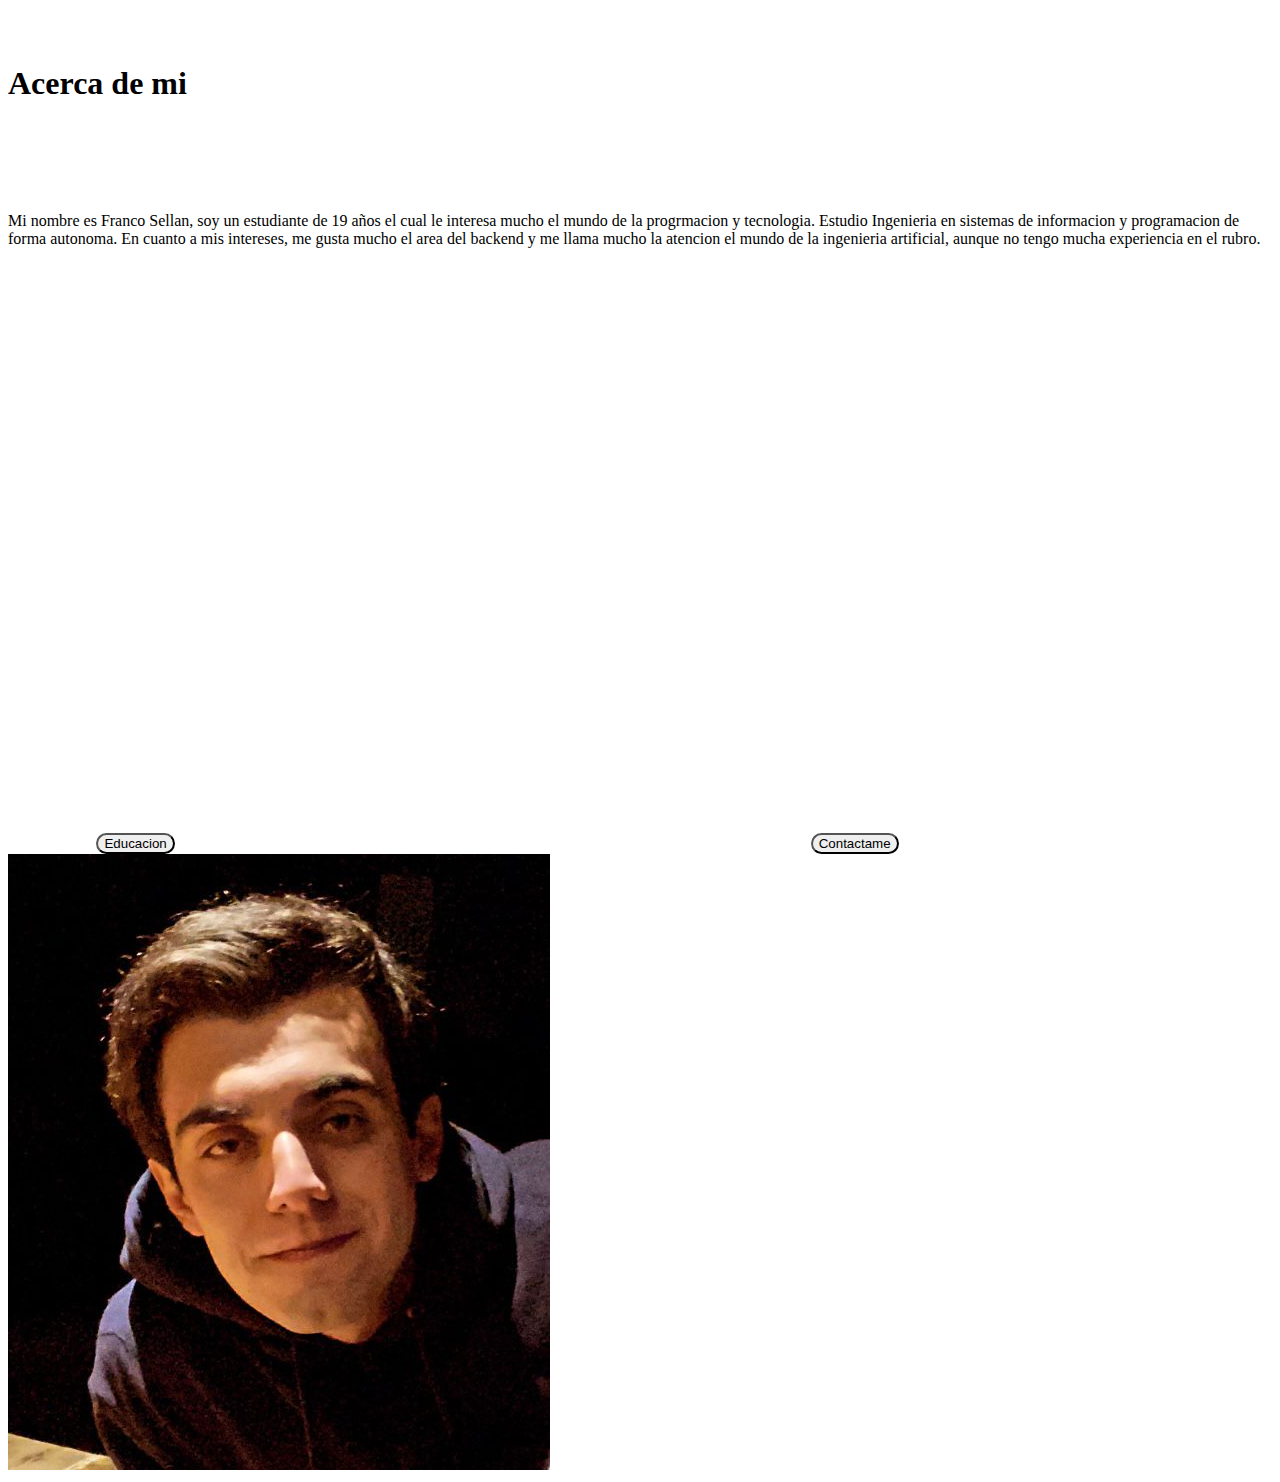
==== index.html @ f8c45ec7 "modificacion" ====
<!doctype html>
<html lang="en">
  <head>
    <!-- Required meta tags -->

    <meta charset="utf-8">
    <meta name="viewport" content="width=device-width,initial-scale=1">

    <!-- Bootstrap CSS -->

    <link rel="stylesheet" href="style.css" type="text/css" media="all"/>
    <link href="https://cdn.jsdelivr.net/npm/bootstrap@5.0.2/dist/css/bootstrap.min.css" rel="stylesheet" integrity="sha384-EVSTQN3/azprG1Anm3QDgpJLIm9Nao0Yz1ztcQTwFspd3yD65VohhpuuCOmLASjC" crossorigin="anonymous">
    <title>Portfolio</title>

  </head>

  <body class="bg-dark">
    <main class="container d-flex align-items-center justify-content-center vh-100">
      <div class="row">
       <!-- Columna Izquierda -->
       <div class="col-12 col-lg-6">
           <articule class="card bg-secondary h-100 text-white fondo-card shadow-sm border border-secondary border-3 rounded">
               <div class="card-body">
                   <div class="d-flex">
                       <div>
                          <br>
                          <br>
                          <h1 class="m-1 h1 text-center">Acerca de mi</h1>
                          <br>
                          <br>
                          <br>
                          <br>
                          <p class="text-center">Mi nombre es Franco Sellan, soy un estudiante de 19 años el cual le interesa mucho el mundo de la progrmacion y tecnologia. Estudio Ingenieria en sistemas de informacion y programacion de forma autonoma. En cuanto a mis intereses, me gusta mucho el area del backend y me llama mucho la atencion el mundo de la ingenieria artificial, aunque no tengo mucha experiencia en el rubro.</p>
                          <button type="button" class="boton btn btn-secondary">Educacion</button>
                          <button type="button" class="boton2 btn btn-secondary">Contactame</button>
                       </div>
                   </div>
               </div>
           </articule>  
       </div>
       <!-- Columna derecha -->
       <div class="col-12 col-lg-6">
           <articule class="card h-100 bg-dark text-white fondo-card shadow-sm border border-dark border-3 rounded">
               <img class="border border-secondary border-3 rounded" src="./fotomia2.jpeg" alt="">
           </articule>
       </div>
      </div>
   </main>

    <!-- Bootstrap JS -->

    <script src="dist/bootstrap/js/bootstrap.bundle.min.js"></script>

  </body>

</html>
---- style.css ----
.boton {
    margin-top: 45%;
    margin-left: 7%;
    border-radius: 80px;
}

.boton2 {
    margin-top: 45%;
    margin-left: 50%;
    border-radius: 80px;
}
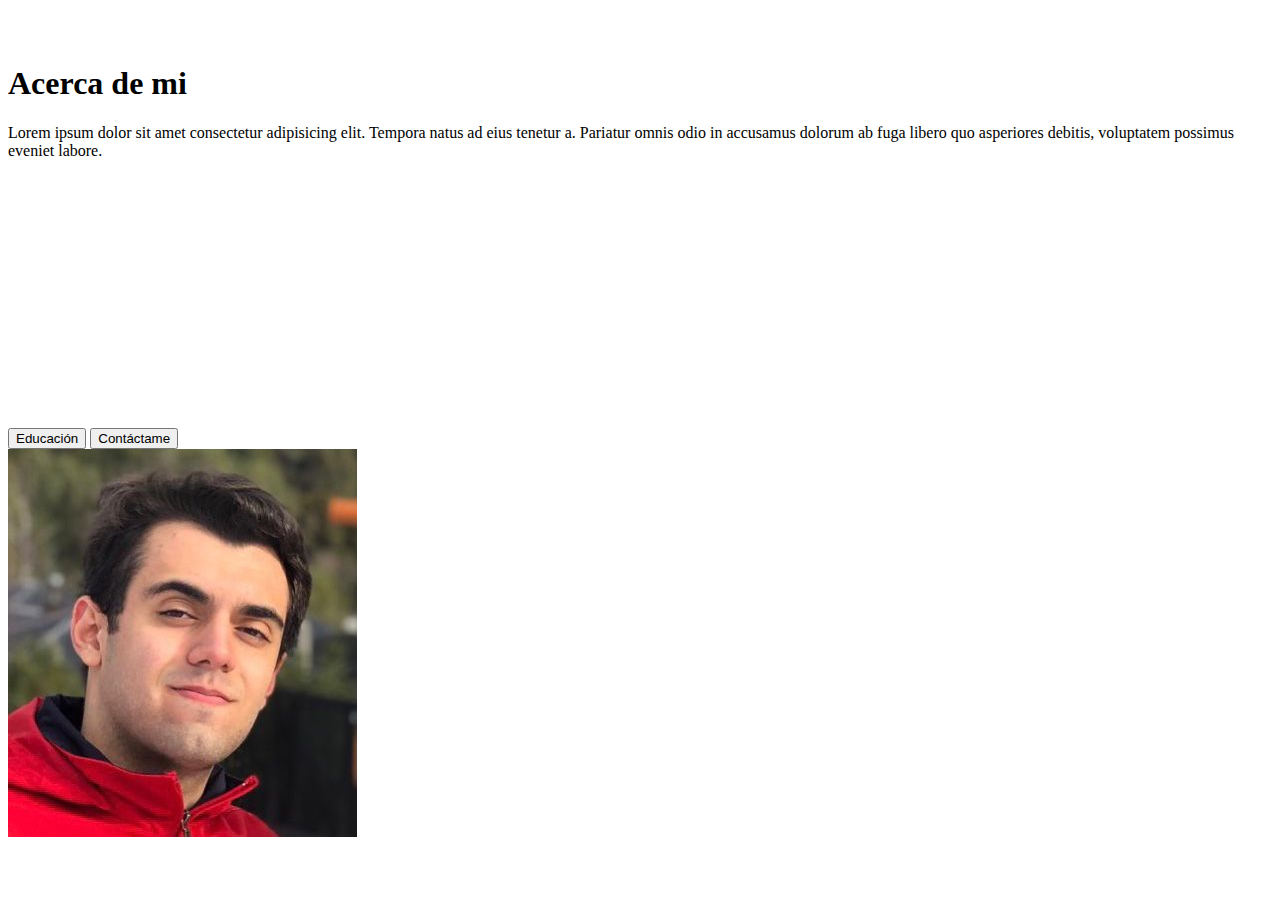
==== commit 7f1c27cf: "modificacion" ====
--- a/index.html
+++ b/index.html
@@ -14,25 +14,37 @@
 
   </head>
 
-  <body class="bg-dark">
+  <body class="bg-light">
     <main class="container d-flex align-items-center justify-content-center vh-100">
       <div class="row">
        <!-- Columna Izquierda -->
        <div class="col-12 col-lg-6">
-           <articule class="card bg-secondary h-100 text-white fondo-card shadow-sm border border-secondary border-3 rounded">
+           <articule class="card bg-secondary h-100 text-white fondo-card border border-secondary border-3 rounded-3 ">
                <div class="card-body">
                    <div class="d-flex">
                        <div>
                           <br>
                           <br>
                           <h1 class="m-1 h1 text-center">Acerca de mi</h1>
+                          <p class="text-center mt-5">Lorem ipsum dolor sit amet consectetur adipisicing elit. Tempora natus ad eius tenetur a. Pariatur omnis odio in accusamus dolorum ab fuga libero quo asperiores debitis, voluptatem possimus eveniet labore.</p>
                           <br>
                           <br>
                           <br>
                           <br>
-                          <p class="text-center">Mi nombre es Franco Sellan, soy un estudiante de 19 años el cual le interesa mucho el mundo de la progrmacion y tecnologia. Estudio Ingenieria en sistemas de informacion y programacion de forma autonoma. En cuanto a mis intereses, me gusta mucho el area del backend y me llama mucho la atencion el mundo de la ingenieria artificial, aunque no tengo mucha experiencia en el rubro.</p>
-                          <button type="button" class="boton btn btn-secondary">Educacion</button>
-                          <button type="button" class="boton2 btn btn-secondary">Contactame</button>
+                          <br>
+                          <br>
+                          <br>
+                          <br>
+                          <br>
+                          <br>
+                          <br>
+                          <br>
+                          <br>
+                          <br>
+                          <div class="d-flex flex-row align-items-end justify-content-around mt-5">
+                              <button type="button" class="btn btn-secondary" onclick="location.href='educacion.html'">Educación</button>
+                              <button type="button" class="btn btn-secondary" onclick= "location.href='contactos.html'">Contáctame</button>
+                          </div>
                        </div>
                    </div>
                </div>
@@ -40,8 +52,8 @@
        </div>
        <!-- Columna derecha -->
        <div class="col-12 col-lg-6">
-           <articule class="card h-100 bg-dark text-white fondo-card shadow-sm border border-dark border-3 rounded">
-               <img class="border border-secondary border-3 rounded" src="./fotomia2.jpeg" alt="">
+           <articule class="card h-100 bg-light text-white fondo-card shadow-sm border border-light border-1 rounded">
+               <img class="border border-light border-1 rounded" src="./fotodemicara.jpeg" alt="">
            </articule>
        </div>
       </div>
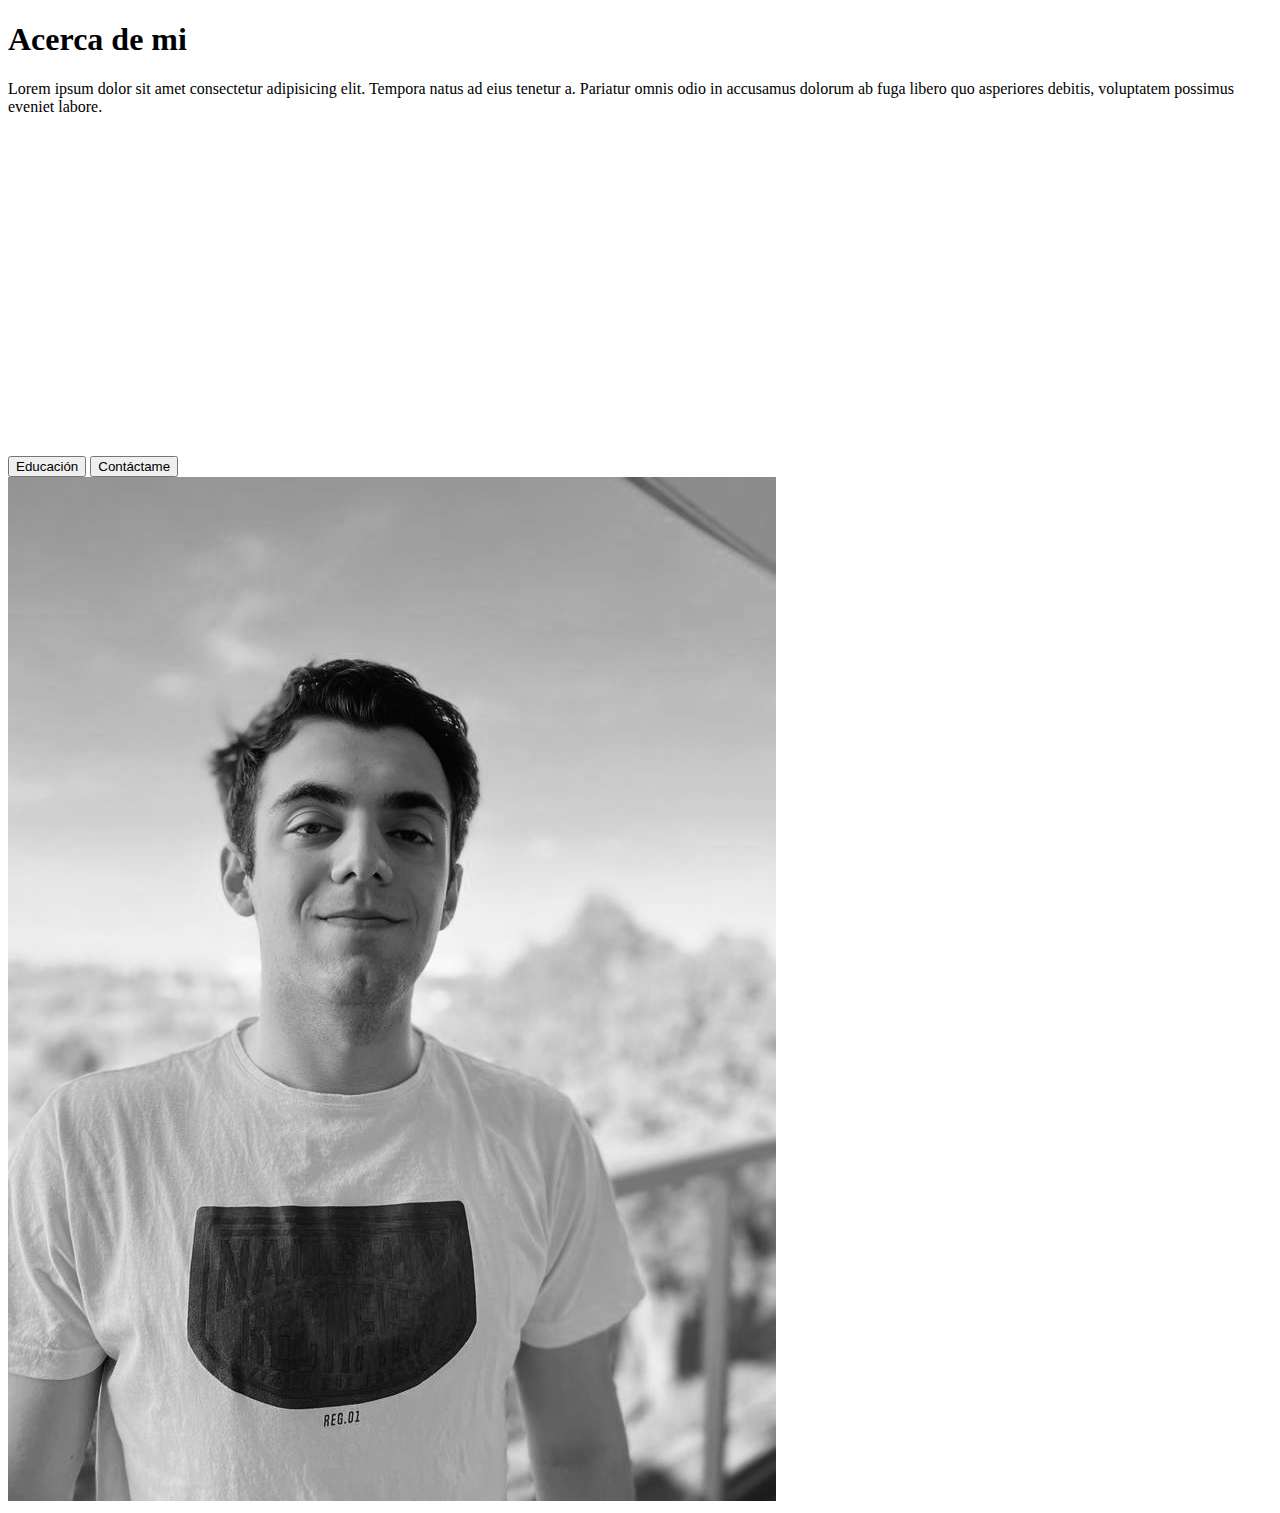
==== commit 7c9b8910: "modificacion" ====
--- a/index.html
+++ b/index.html
@@ -14,7 +14,7 @@
 
   </head>
 
-  <body class="bg-light">
+  <body class="bg-dark">
     <main class="container d-flex align-items-center justify-content-center vh-100">
       <div class="row">
        <!-- Columna Izquierda -->
@@ -23,10 +23,12 @@
                <div class="card-body">
                    <div class="d-flex">
                        <div>
+                          <h1 class="mt-5 h1 text-center">Acerca de mi</h1>
+                          <p class="text-center mt-5">Lorem ipsum dolor sit amet consectetur adipisicing elit. Tempora natus ad eius tenetur a. Pariatur omnis odio in accusamus dolorum ab fuga libero quo asperiores debitis, voluptatem possimus eveniet labore.</p>
                           <br>
                           <br>
-                          <h1 class="m-1 h1 text-center">Acerca de mi</h1>
-                          <p class="text-center mt-5">Lorem ipsum dolor sit amet consectetur adipisicing elit. Tempora natus ad eius tenetur a. Pariatur omnis odio in accusamus dolorum ab fuga libero quo asperiores debitis, voluptatem possimus eveniet labore.</p>
+                          <br>
+                          <br>
                           <br>
                           <br>
                           <br>
@@ -52,8 +54,8 @@
        </div>
        <!-- Columna derecha -->
        <div class="col-12 col-lg-6">
-           <articule class="card h-100 bg-light text-white fondo-card shadow-sm border border-light border-1 rounded">
-               <img class="border border-light border-1 rounded" src="./fotodemicara.jpeg" alt="">
+           <articule class="card h-100 bg-dark text-white fondo-card shadow-sm border border-dark border-1 rounded">
+               <img class="border border-dark border-1 rounded" src="./fotodemicara3.jpg" alt="">
            </articule>
        </div>
       </div>
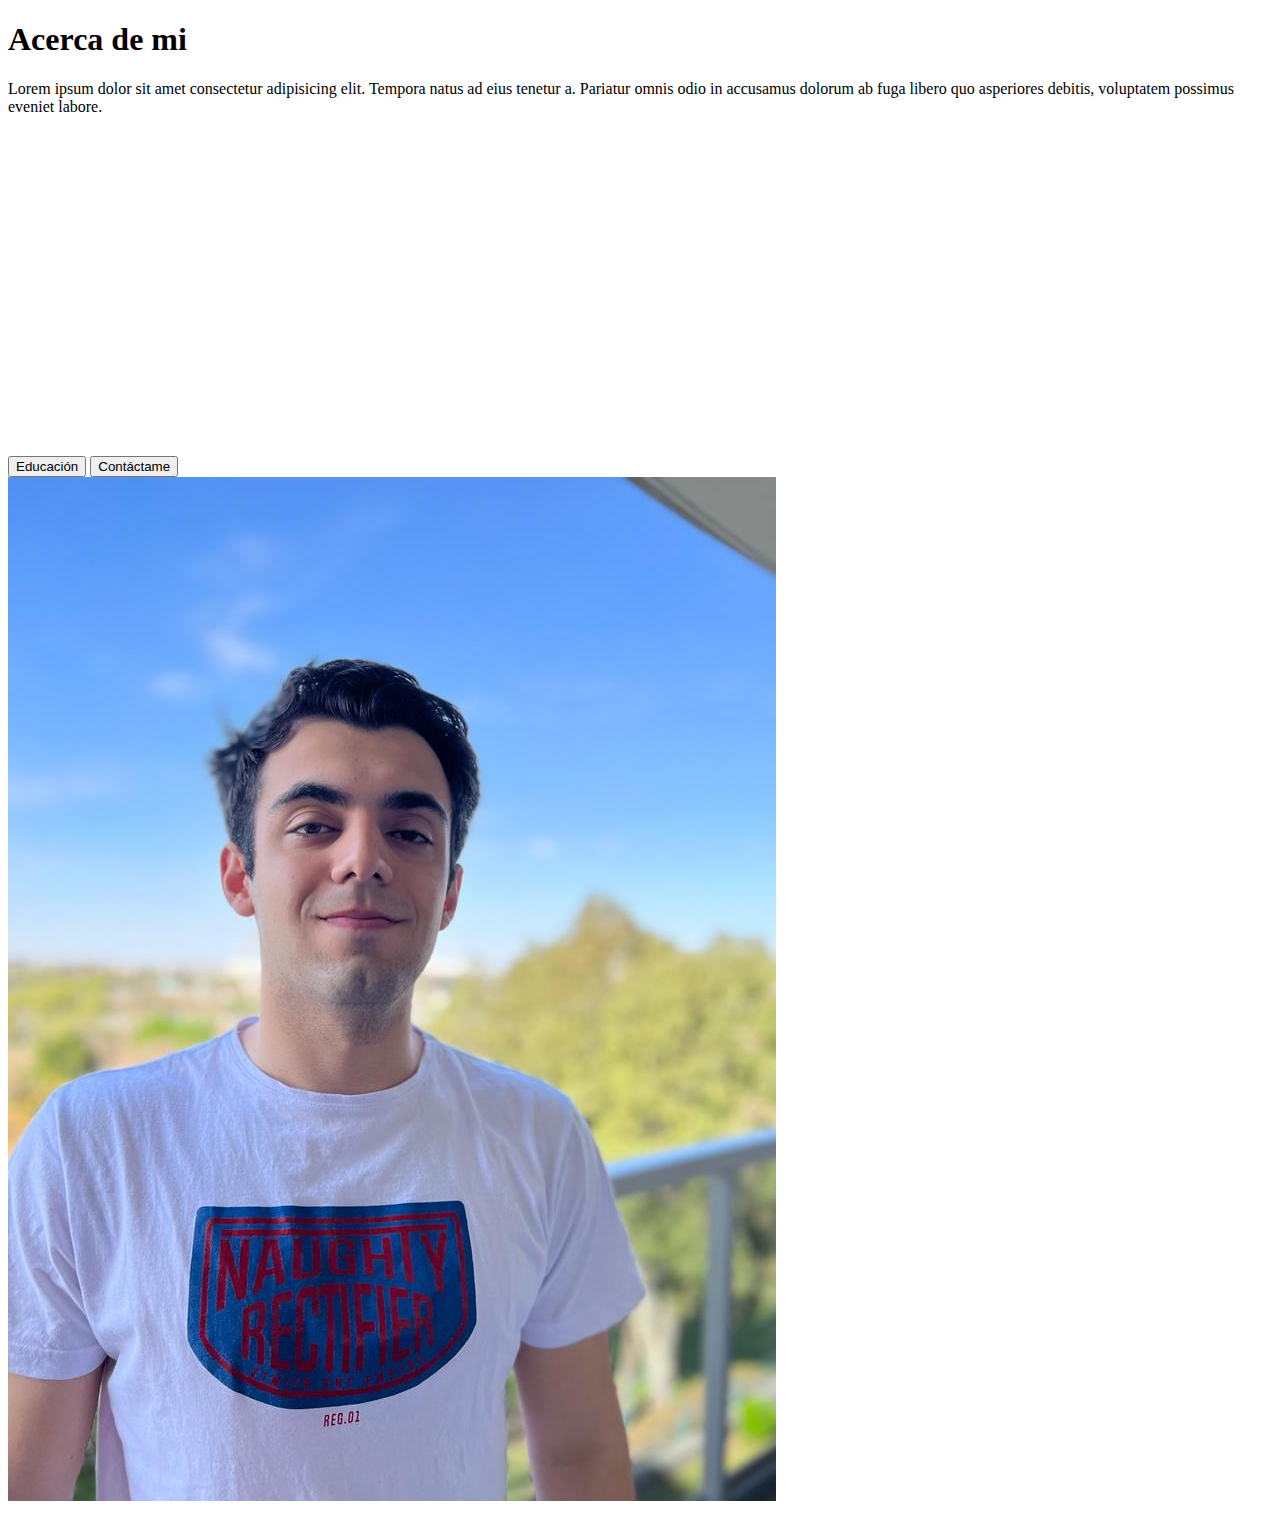
==== commit 3ed13897: "modificacion" ====
--- a/index.html
+++ b/index.html
@@ -54,8 +54,8 @@
        </div>
        <!-- Columna derecha -->
        <div class="col-12 col-lg-6">
-           <articule class="card h-100 bg-dark text-white fondo-card shadow-sm border border-dark border-1 rounded">
-               <img class="border border-dark border-1 rounded" src="./fotodemicara3.jpg" alt="">
+           <articule class="card h-100 bg-dark text-white fondo-card shadow-sm">
+               <img class="border border-dark border-1 rounded" src="./fotodemicara.jpg" alt="">
            </articule>
        </div>
       </div>
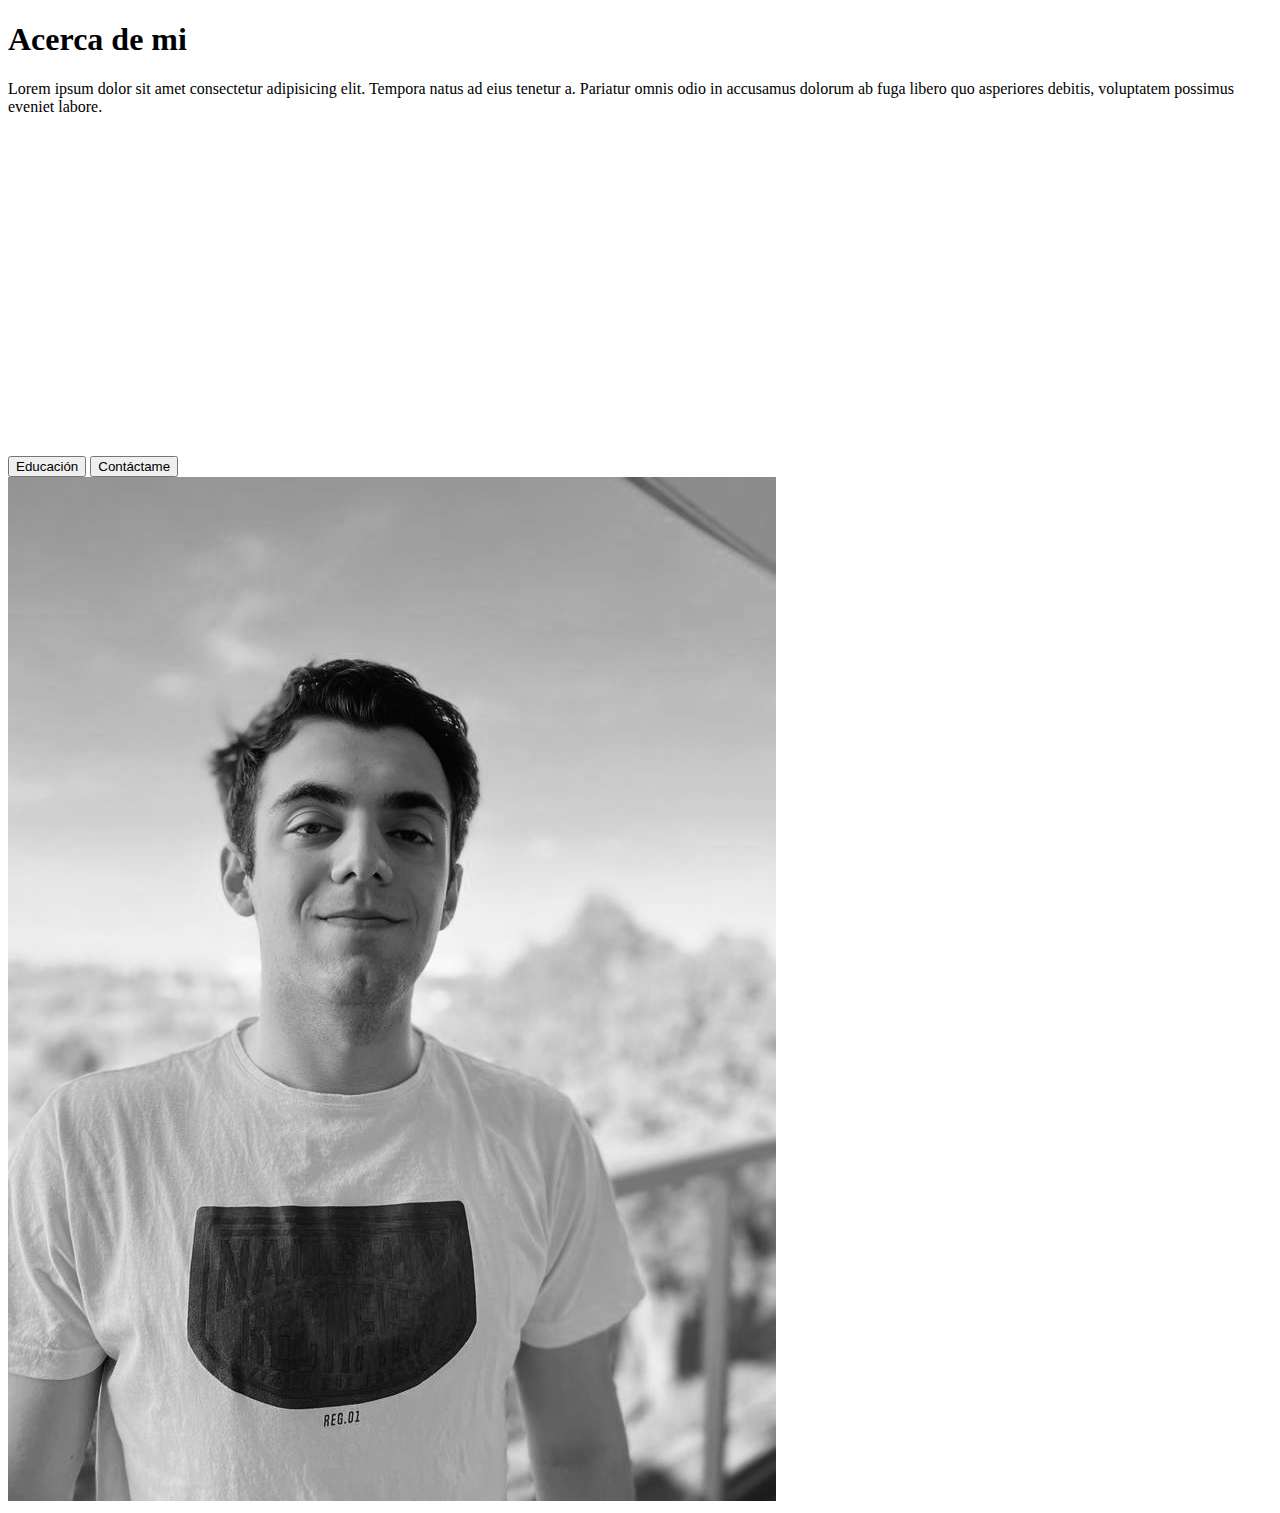
==== commit 3f3989e7: "modificacion" ====
--- a/index.html
+++ b/index.html
@@ -43,9 +43,9 @@
                           <br>
                           <br>
                           <br>
-                          <div class="d-flex flex-row align-items-end justify-content-around mt-5">
-                              <button type="button" class="btn btn-secondary" onclick="location.href='educacion.html'">Educación</button>
-                              <button type="button" class="btn btn-secondary" onclick= "location.href='contactos.html'">Contáctame</button>
+                          <div class="d-flex flex-row justify-content-around mt-5">
+                              <button type="button" class="btn btn-secondary d-flex rounded-pill" onclick="location.href='educacion.html'">Educación</button>
+                              <button type="button" class="btn btn-secondary d-flex rounded-pill" onclick= "location.href='contactos.html'">Contáctame</button>
                           </div>
                        </div>
                    </div>
@@ -55,7 +55,7 @@
        <!-- Columna derecha -->
        <div class="col-12 col-lg-6">
            <articule class="card h-100 bg-dark text-white fondo-card shadow-sm">
-               <img class="border border-dark border-1 rounded" src="./fotodemicara.jpg" alt="">
+               <img class="border border-dark border-1 rounded" src="./fotodemicara3.jpg" alt="">
            </articule>
        </div>
       </div>
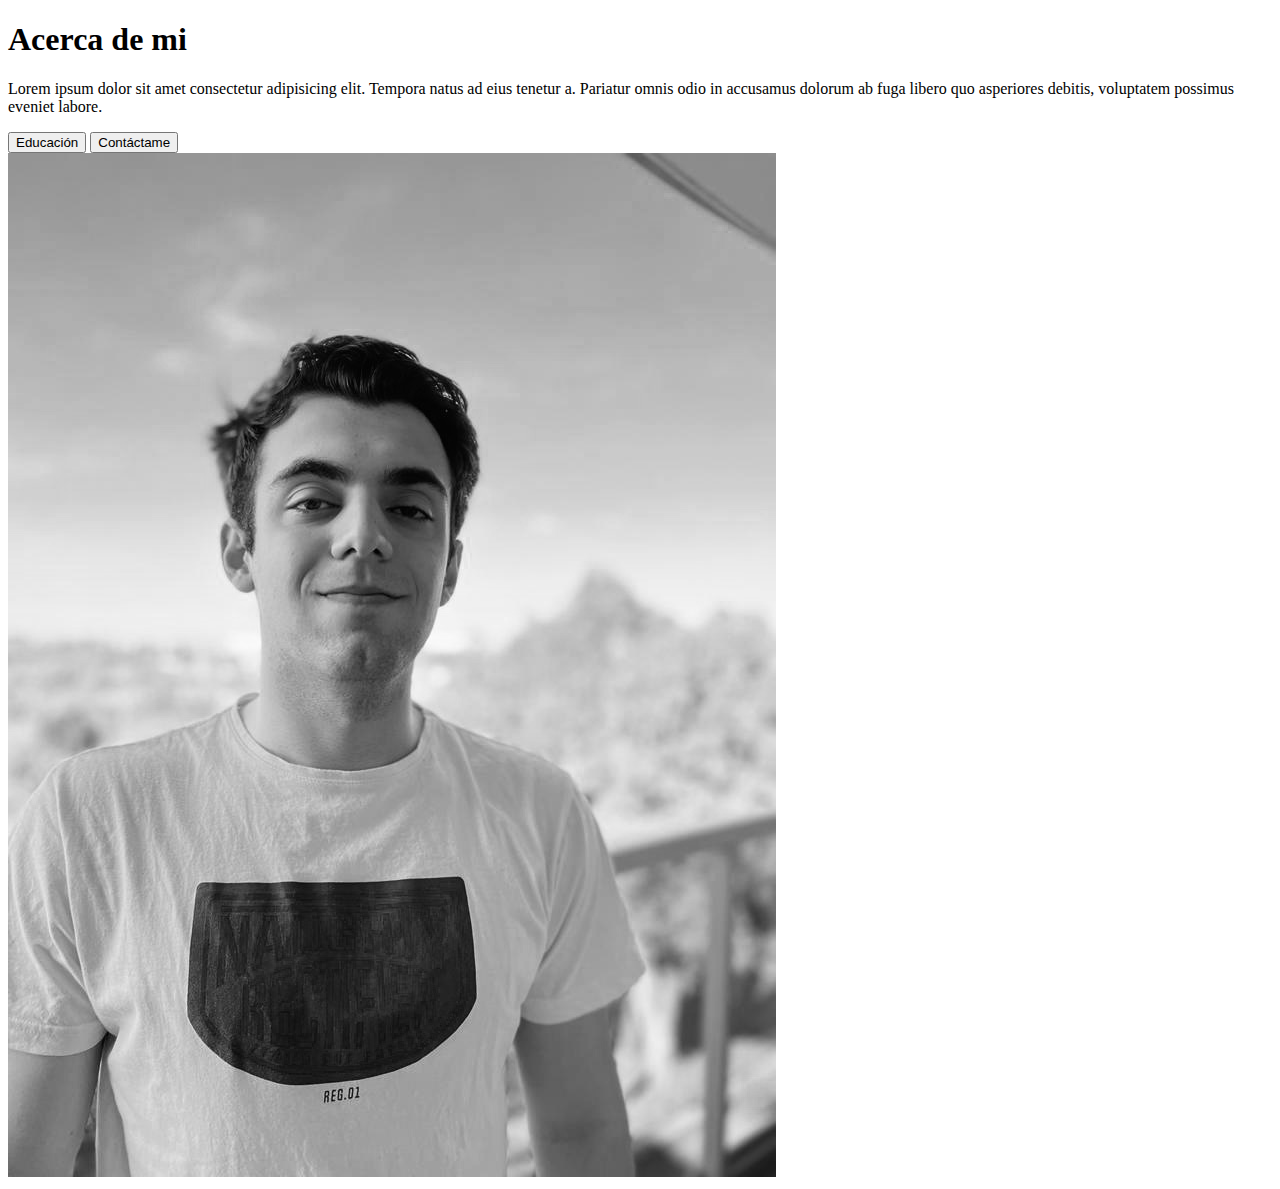
==== commit 45aa25ea: "modificacion" ====
--- a/index.html
+++ b/index.html
@@ -25,31 +25,13 @@
                        <div>
                           <h1 class="mt-5 h1 text-center">Acerca de mi</h1>
                           <p class="text-center mt-5">Lorem ipsum dolor sit amet consectetur adipisicing elit. Tempora natus ad eius tenetur a. Pariatur omnis odio in accusamus dolorum ab fuga libero quo asperiores debitis, voluptatem possimus eveniet labore.</p>
-                          <br>
-                          <br>
-                          <br>
-                          <br>
-                          <br>
-                          <br>
-                          <br>
-                          <br>
-                          <br>
-                          <br>
-                          <br>
-                          <br>
-                          <br>
-                          <br>
-                          <br>
-                          <br>
-                          <br>
-                          <br>
-                          <div class="d-flex flex-row justify-content-around mt-5">
-                              <button type="button" class="btn btn-secondary d-flex rounded-pill" onclick="location.href='educacion.html'">Educación</button>
-                              <button type="button" class="btn btn-secondary d-flex rounded-pill" onclick= "location.href='contactos.html'">Contáctame</button>
-                          </div>
                        </div>
                    </div>
                </div>
+               <div class="d-flex flex-row justify-content-around align-items-end mb-3">
+                <button type="button" class="btn btn-secondary d-flex rounded-pill" onclick="location.href='educacion.html'">Educación</button>
+                <button type="button" class="btn btn-secondary d-flex rounded-pill" onclick= "location.href='contactos.html'">Contáctame</button>
+              </div>
            </articule>  
        </div>
        <!-- Columna derecha -->
